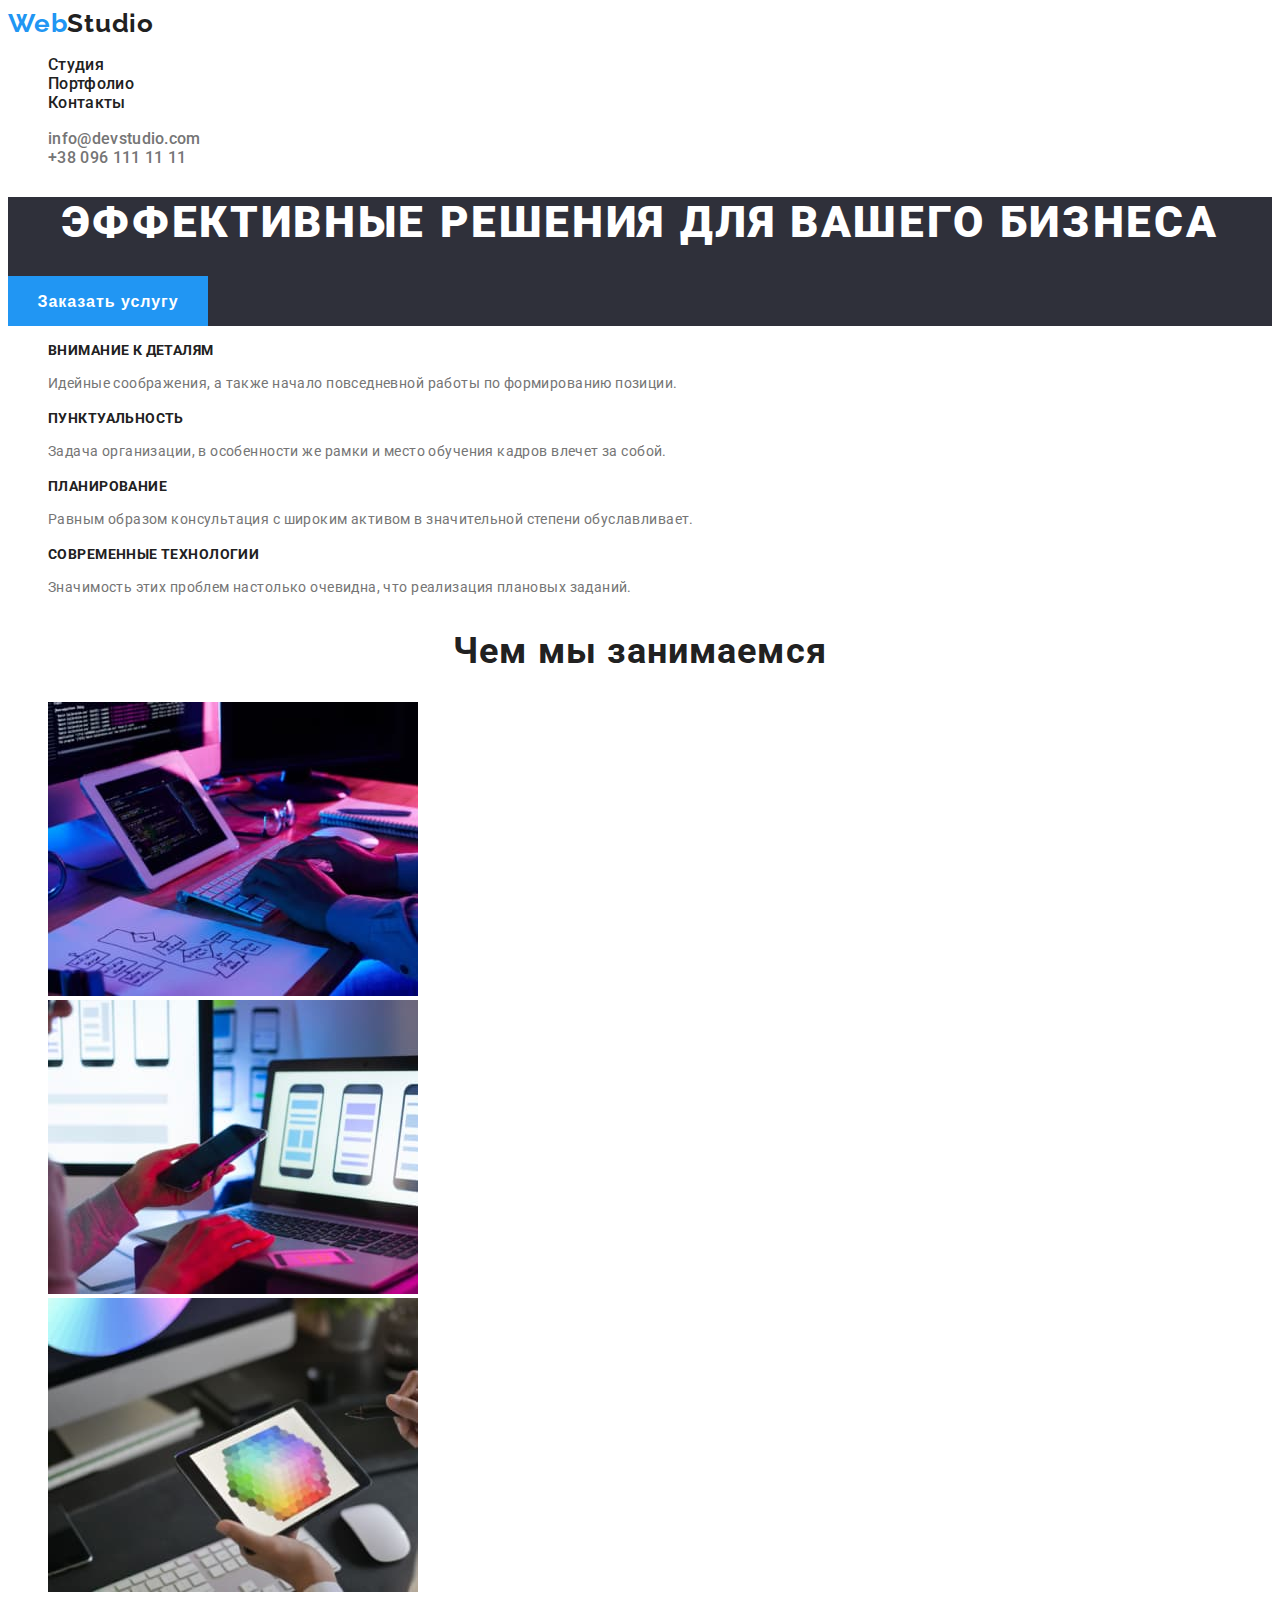
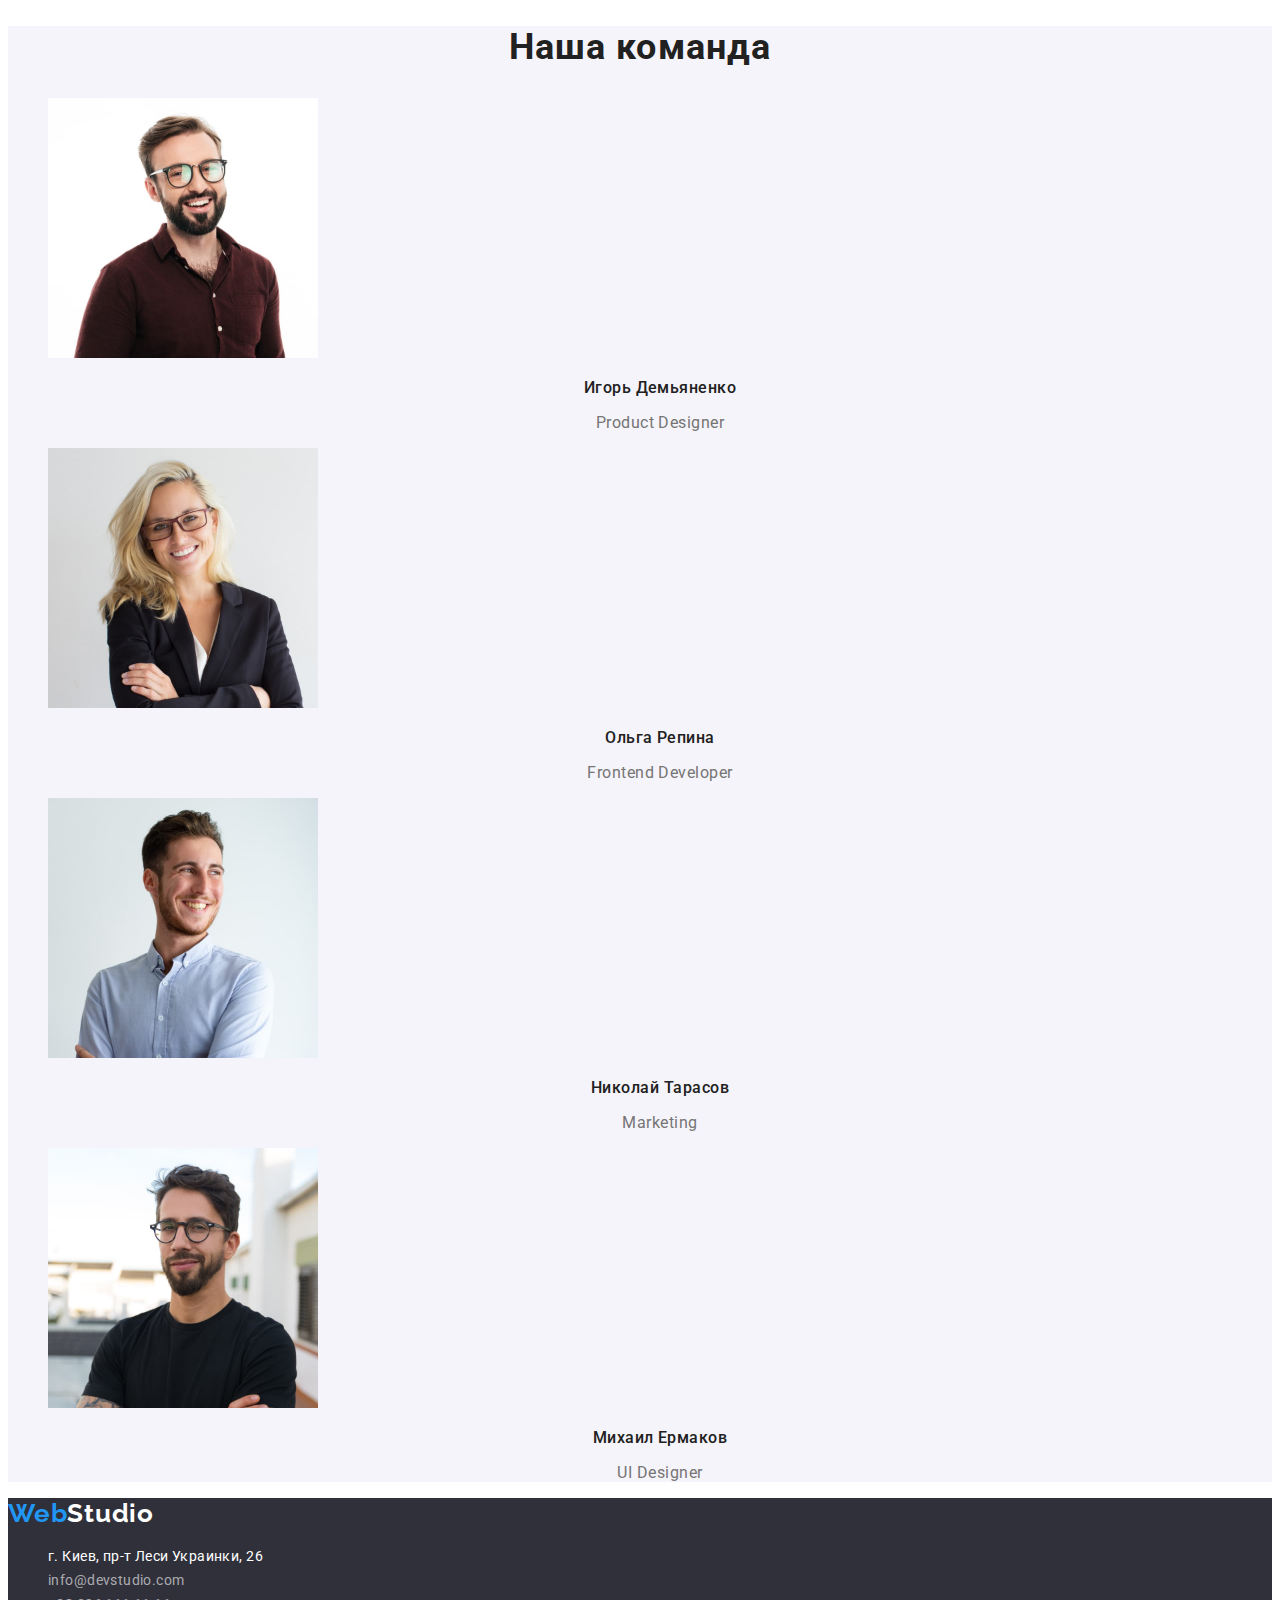
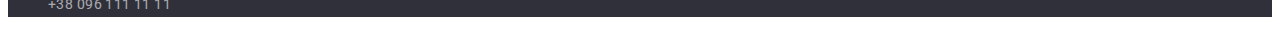
==== index.html @ 5ec3e5de "Initial commit" ====
<!DOCTYPE html>
<html lang="ru">
<head>
    <meta charset="UTF-8">
    <meta http-equiv="X-UA-Compatible" content="IE=edge">
    <meta name="viewport" content="width=device-width, initial-scale=1.0">
    <title>WebStudio</title>
    <link rel="preconnect" href="https://fonts.googleapis.com">
    <link rel="preconnect" href="https://fonts.gstatic.com" crossorigin>
    <link href="https://fonts.googleapis.com/css2?family=Raleway:wght@700&family=Roboto:wght@400;500;700;900&display=swap"
    rel="stylesheet">
    <link rel="stylesheet" href="./css/styles.css">
</head>
<body>
    <!-- Секція хедер -->
    <header class="page-header">
        <!-- Основна навігація по сайту -->
        <nav class="header-nav">
            <a class="header-logo logo" href="" lang="en">Web<span class="header-logo-span">Studio</span></a>
            <ul class="header-list list">
                <li class="header-list-item"><a class="header-link link" href="">Студия</a></li>
                <li class="header-list-item"><a class="header-link link" href="./portfolio.html">Портфолио</a></li>
                <li class="header-list-item"><a class="header-link link" href="">Контакты</a></li>
            </ul>
        </nav>
        <!-- Контактні дані -->
            <ul class="header-contact-list list">
                <li class="header-contact-list-item"><a class="header-contact-link link" href="mailto:info@devstudio.com" lang="en">info@devstudio.com</a></li>
                <li class="header-contact-list-item"><a class="header-contact-link link" href="tel:+380961111111">+38 096 111 11 11</a></li>
            </ul>
    </header>

    <!-- Блок унікального контенту на сторінці -->
    <main>
        <!-- Секція герой -->
        <section class="hero">
            <h1 class="hero-title">Эффективные решения для вашего бизнеса</h1>
            <button class="hero-btn btn" type="button">Заказать услугу</button>
        </section>
        <!-- Переваги -->
        <section class="benefits">
            <h2 hidden>Преимущества</h2>
            <ul class="benefits-list list">
                <li class="benefits-list-item">
                    <h3 class="benefits-list-item-title">Внимание к деталям</h3>
                    <p class="benefits-list-item-text">Идейные соображения, а также начало повседневной работы по формированию позиции.</p>
                </li>
                <li class="benefits-list-item">
                    <h3 class="benefits-list-item-title">Пунктуальность</h3>
                    <p class="benefits-list-item-text">Задача организации, в особенности же рамки и место обучения кадров влечет за собой.</p>
                </li>
                <li class="benefits-list-item">
                    <h3 class="benefits-list-item-title">Планирование</h3>
                    <p class="benefits-list-item-text">Равным образом консультация с широким активом в значительной степени обуславливает.</p>
                </li>
                <li class="benefits-list-item"> 
                    <h3 class="benefits-list-item-title">Современные технологии</h3>
                    <p class="benefits-list-item-text">Значимость этих проблем настолько очевидна, что реализация плановых заданий.</p>
                </li>
            </ul>
        </section>
        <!-- Чим ми займаємось -->
        <section class="practice">
            <h2 class="practice-title section-title">Чем мы занимаемся</h2>
            <ul class="practice-list list">
                <li class="practice-list-item"><img src="./images/hw-1/img-5.jpg" alt="Hands on the keyboard in front of the monitor" width="370" height="294"></li>
                <li class="practice-list-item"><img src="./images/hw-1/img-2-2.jpg" alt="Hands near laptop with mobile phone in one hand" width="370" height="294"></li>
                <li class="practice-list-item"><img src="./images/hw-1/img-3-2.jpg" alt="Tablet in hands" width="370" height="294"></li>
            </ul>
        </section>
        <!-- Наша команда -->
        <section class="team">
            <h2 class="team-title section-title">Наша команда</h2>
            <ul class="team-list list">
                <li class="team-list-item">
                    <img src="./images/hw-1/img.jpg" alt="Игорь Демьяненко" width="270" height="260">
                    <h3 class="team-list-item-title">Игорь Демьяненко</h3>
                    <p class="team-list-item-text" lang="en">Product Designer</p>
                    <ul hidden>
                        <li><a href="" target="_blank" rel="noopener noreferrer" aria-label="instagram">Instagram</a></li>
                        <li><a href="" target="_blank" rel="noopener noreferrer" aria-label="twitter">Twitter</a></li>
                        <li><a href="" target="_blank" rel="noopener noreferrer" aria-label="facebook">Facebook</a></li>
                        <li><a href="" target="_blank" rel="noopener noreferrer" aria-label="linkedin">Linkedin</a></li>
                    </ul>
                </li>
                <li class="team-list-item">
                    <img src="./images/hw-1/img-2.jpg" alt="Ольга Репина" width="270" height="260">
                    <h3 class="team-list-item-title">Ольга Репина</h3>
                    <p class="team-list-item-text" lang="en">Frontend Developer</p>
                    <ul hidden>
                        <li><a href="" target="_blank" rel="noopener noreferrer" aria-label="instagram">Instagram</a></li>
                        <li><a href="" target="_blank" rel="noopener noreferrer" aria-label="twitter">Twitter</a></li>
                        <li><a href="" target="_blank" rel="noopener noreferrer" aria-label="facebook">Facebook</a></li>
                        <li><a href="" target="_blank" rel="noopener noreferrer" aria-label="linkedin">Linkedin</a></li>
                    </ul>
                </li>
                <li class="team-list-item">
                    <img src="./images/hw-1/img-3.jpg" alt="Николай Тарасов" width="270" height="260">
                    <h3 class="team-list-item-title">Николай Тарасов</h3>
                    <p class="team-list-item-text" lang="en">Marketing</p>
                    <ul hidden>
                        <li><a href="" target="_blank" rel="noopener noreferrer" aria-label="instagram">Instagram</a></li>
                        <li><a href="" target="_blank" rel="noopener noreferrer" aria-label="twitter">Twitter</a></li>
                        <li><a href="" target="_blank" rel="noopener noreferrer" aria-label="facebook">Facebook</a></li>
                        <li><a href="" target="_blank" rel="noopener noreferrer" aria-label="linkedin">Linkedin</a></li>
                    </ul>
                </li>
                <li class="team-list-item">
                    <img src="./images/hw-1/img-4.jpg" alt="Михаил Ермаков" width="270" height="260">
                    <h3 class="team-list-item-title">Михаил Ермаков</h3>
                    <p class="team-list-item-text" lang="en">UI Designer</p>
                    <ul hidden>
                        <li><a href="" target="_blank" rel="noopener noreferrer" aria-label="instagram">Instagram</a></li>
                        <li><a href="" target="_blank" rel="noopener noreferrer" aria-label="twitter">Twitter</a></li>
                        <li><a href="" target="_blank" rel="noopener noreferrer" aria-label="facebook">Facebook</a></li>
                        <li><a href="" target="_blank" rel="noopener noreferrer" aria-label="linkedin">Linkedin</a></li>
                    </ul>
                </li>
            </ul>
        </section>
    </main>
    <!--Секція футер-->
    <footer class="footer">
        <a class="footer-logo logo" href="" lang="en">Web<span class="footer-logo-span">Studio</span></a>
        <address class="footer-address">
            <ul class="footer-address-list list">
                <li class="footer-address-list-item"><a class="footer-address-link link">г. Киев, пр-т Леси Украинки, 26</a></li>
                <li class="footer-address-list-item"><a class="footer-link link" href="mailto:info@devstudio.com" lang="en">info@devstudio.com</a></li>
                <li class="footer-address-list-item"><a class="footer-link link" href="tel:+380961111111">+38 096 111 11 11</a></li>
            </ul>
        </address>
    </footer>
</body>
</html>
---- css/styles.css ----
:root {
    /* fonts */
        --main-font: "Roboto";
        --secondary-font: "Raleway";
    /* text colors */
        --accent-txt-cl: #2196F3;
        --secondary-accent-txt-cl: #FFFFFF;
        --main-txt-cl: #212121;
        --secondary-txt-cl: #757575;
    /* bg-colors */
        --main-bg-cl: #FFFFFF;
        --secondary-bg-cl: #2F303A;
        --accent-bg-cl: #2196F3;
        --secondary-accent-bg-cl: #F5F4FA;
}

/* body */
body {
    font-family: var(--main-font), sans-serif;
    color: var(--main-txt-cl);
}

/* lists */
.list {
    list-style-type: none;
    text-decoration: none;
}

/* links */
.link {
    text-decoration: none;
}

/* buttons */
.btn {
    cursor: pointer;
}

/* section titles */
.section-title {
    font-weight: 700;
    font-size: 36px;
    line-height: 1.17;
    text-align: center;
    letter-spacing: 0.03em;
    color: var(--main-txt-cl);
}

/* header */
.page-header {
    background-color: var(--main-bg-cl)
}

.header-nav {}

.logo {
    font-family: var(--secondary-font);
    font-weight: 700;
    font-size: 26px;
    line-height: 1.19;
    letter-spacing: 0.03em;
    color: var(--accent-txt-cl);
    text-decoration: none;
}

.header-logo-span {
    color: var(--main-txt-cl);
    text-decoration: none;
}

.header-list, .list {
}

.header-list-item {}

.header-link {
    width: 122px;
    height: 16px;
    left: 1263px;
    top: 32px;
    font-weight: 500;
    line-height: 1.14;
    letter-spacing: 0.02em;
    color: var(--main-txt-cl);
    }
    
.header-link:hover,
.header-link:focus {
    color: var(--accent-txt-cl);
    }

.header-contact-list, .list {}

.header-contact-list-item {}

.header-contact-link {
    width: 122px;
    height: 16px;
    left: 1263px;
    top: 32px;
    font-weight: 500;
    line-height: 1.14;
    letter-spacing: 0.02em;
    color: var(--secondary-txt-cl);
}

.header-contact-link:hover,
.header-contact-link:focus {
    color: var(--accent-txt-cl);
}

/* hero*/
.hero {
    background-color: var(--secondary-bg-cl);
}

.hero-title {
    font-weight: 900;
    font-size: 44px;
    line-height: 1.14;
    text-align: center;
    letter-spacing: 0.06em;
    text-transform: uppercase;
    color: var(--secondary-accent-txt-cl);
}

.hero-btn {
    font-weight: 700;
    font-size: 16px;
    line-height: 1.19;
    letter-spacing: 0.06em;
    text-align: center;
    color: var(--secondary-accent-txt-cl);
    background-color: var(--accent-bg-cl);
    width: 200px;
    height: 50px;
    left: 700px;
    top: 430px;
    border: none;
}

.hero-btn:hover,
.hero-btn:focus {
    background-color: #188CE8;
}

/* benefits */
.benefits-list-item-title {
    font-weight: 700;
    font-size: 14px;
    line-height: 1.14x;
    letter-spacing: 0.03em;
    text-transform: uppercase;
    color: var(--main-txt-cl);
}

.benefits-list-item-text {
    font-weight: 400;
    font-size: 14px;
    line-height: 1.71;
    letter-spacing: 0.03em;
    color: var(--secondary-txt-cl);
}

/* team */
.team {
    background-color: var(--secondary-accent-bg-cl);
}

.team-list-item-title {
    font-weight: 500;
    font-size: 16px;
    line-height: 1.19;
    text-align: center;
    letter-spacing: 0.03em;
    color: var(--main-txt-cl);
}

.team-list-item-text {
    font-weight: 400;
    font-size: 16px;
    line-height: 1.19;
    text-align: center;
    letter-spacing: 0.03em;
    color: var(--secondary-txt-cl);
}

/* portfolio */
.portfolio {
    background-color: var(--main-bg-cl);
}

.portfolio-filter-list, .list {
} 

.portfolio-filter-btn {
    font-weight: 500;
    font-size: 16px;
    line-height: 26px;
    letter-spacing: 0.03em;
    text-align: center;
    color: var(--main-txt-cl);
    background-color: var(--secondary-accent-bg-cl);
    border: none;
}

.portfolio-filter-btn:hover,
.portfolio-filter-btn:focus {
    color: var(--secondary-accent-txt-cl);
    background-color: var(--accent-bg-cl);
}

.portfolio-list-item-title {
    font-weight: 700;
    font-size: 18px;
    line-height: 2;
    letter-spacing: 0.06em;
    color: var(--main-txt-cl);
}

.portfolio-list-item-text {
    font-weight: 400;
    font-size: 16px;
    line-height: 1.88;
    letter-spacing: 0.03em;
    color: var(--secondary-txt-cl);
}

/* footer */
.footer {
    background-color: var(--secondary-bg-cl);
}

.footer-logo-span {
    color: var(--secondary-accent-txt-cl);
}

.footer-address {
    font-style: normal
}

.footer-address-list, .list {}

.footer-address-list-item {}

.footer-address-link {
    font-weight: 400;
    font-size: 14px;
    line-height: 1.71;
    letter-spacing: 0.03em;
    color: var(--secondary-accent-txt-cl);
}

.footer-link {
    font-weight: 400;
    font-size: 14px;
    line-height: 1.71;
    letter-spacing: 0.03em;
    color: rgba(255, 255, 255, 0.6);
}

.footer-address-link:hover,
.footer-address-linknk:focus {
    color: var(--accent-txt-cl);
}

.footer-link:hover,
.footer-link:focus {
    color: var(--accent-txt-cl);
}
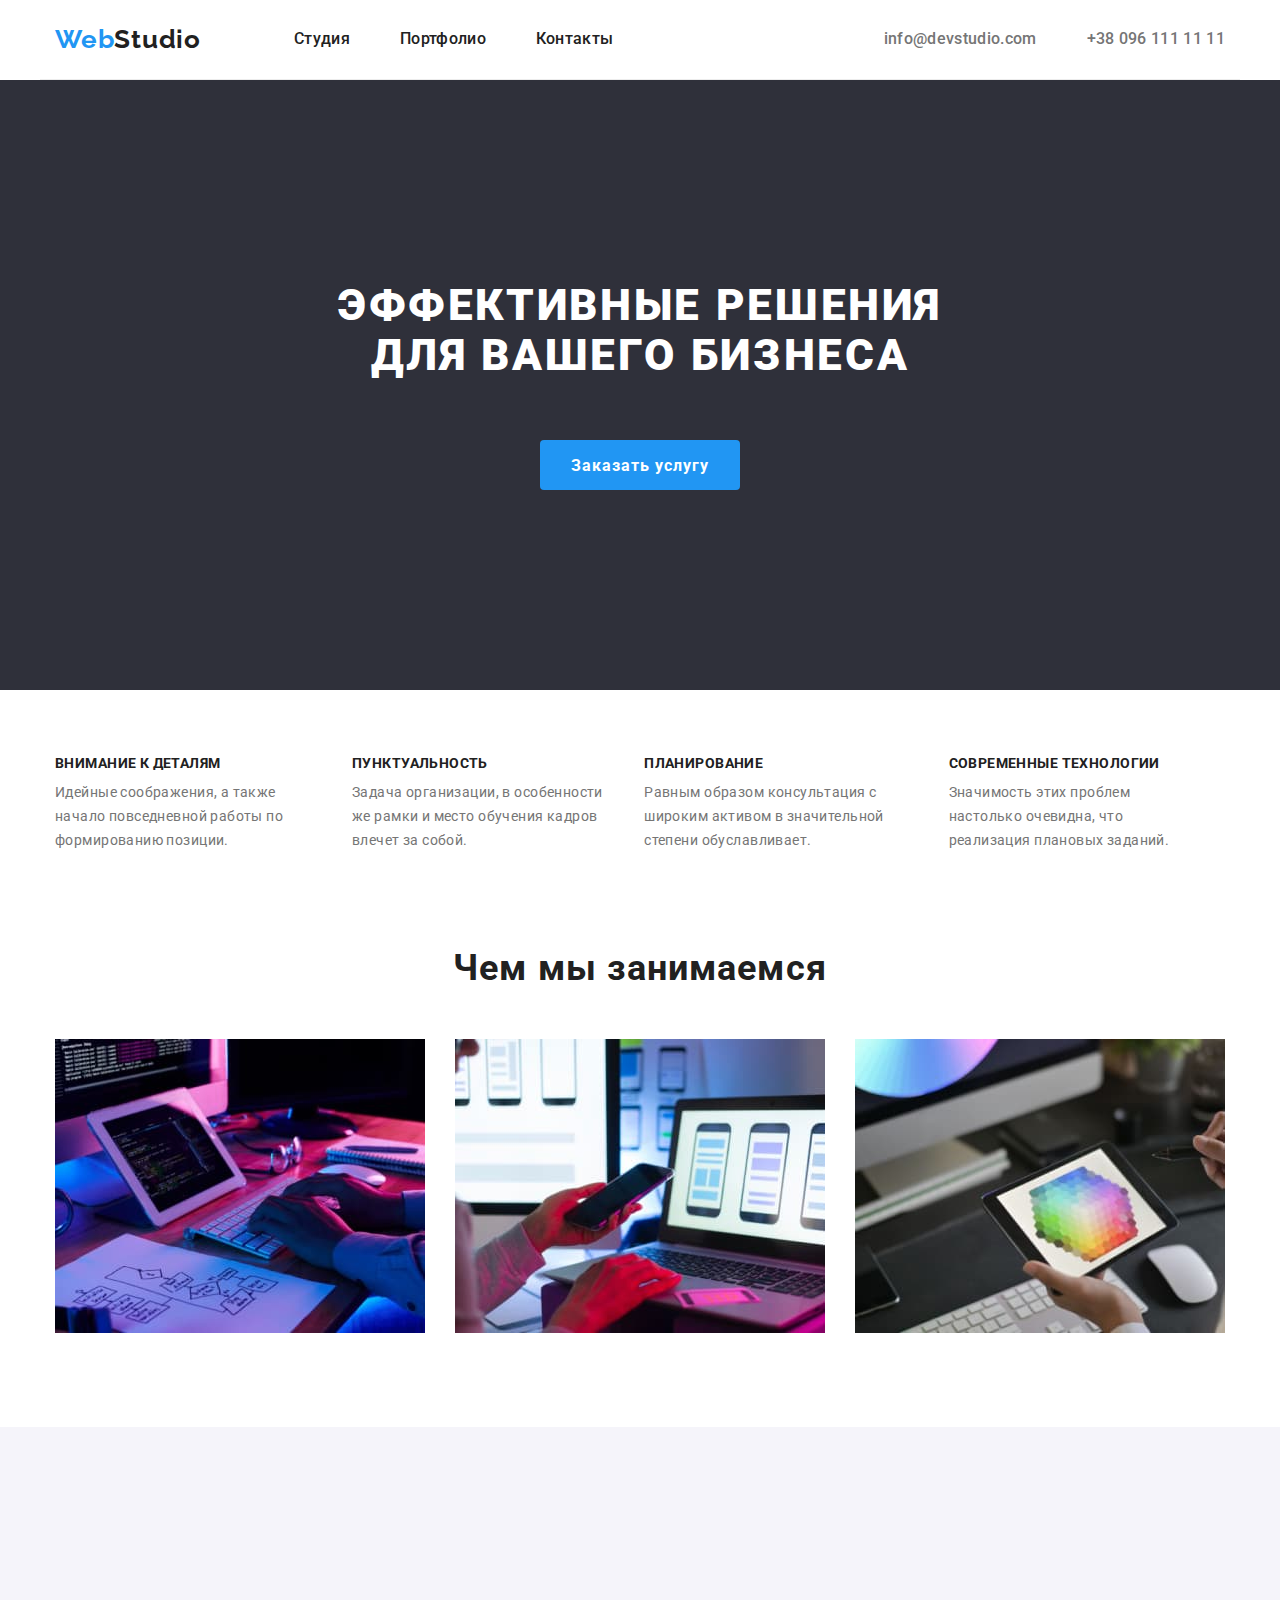
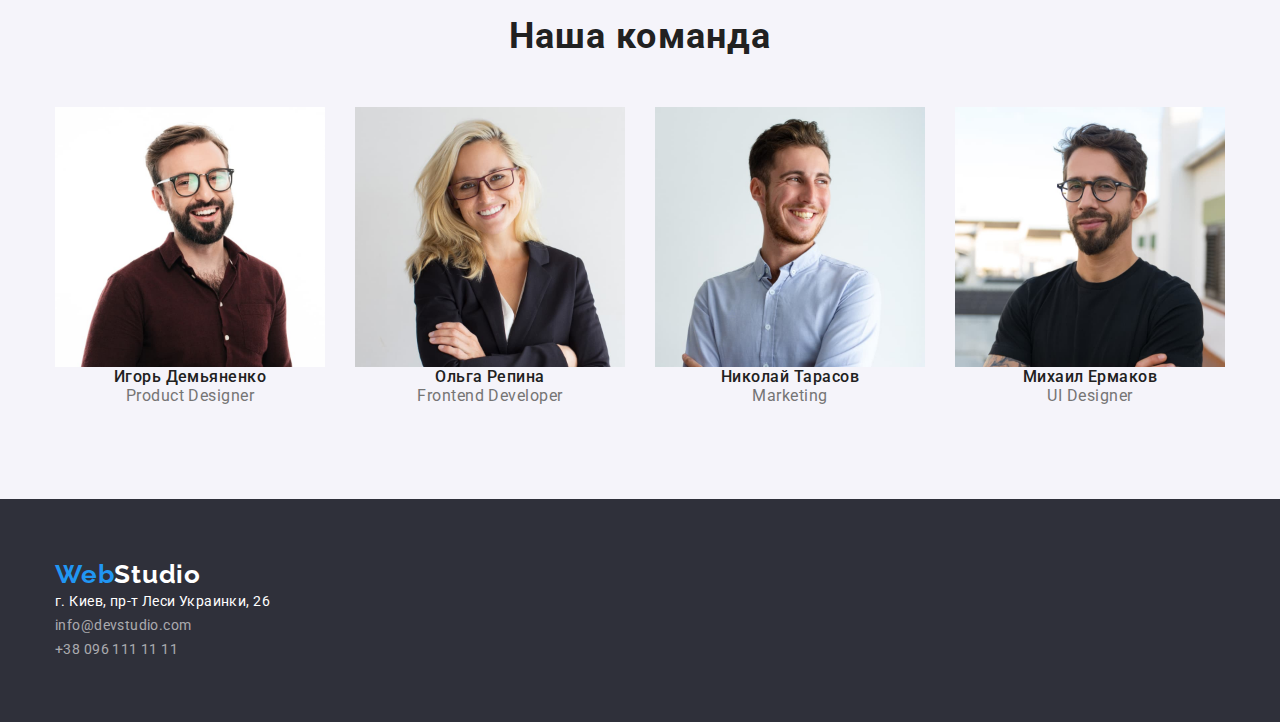
==== commit 3d4e9457: "Added styles for geometry and content positioning Added styles for geometry and content positioning " ====
--- a/index.html
+++ b/index.html
@@ -5,130 +5,153 @@
     <meta http-equiv="X-UA-Compatible" content="IE=edge">
     <meta name="viewport" content="width=device-width, initial-scale=1.0">
     <title>WebStudio</title>
+    <!-- Fonts start -->
     <link rel="preconnect" href="https://fonts.googleapis.com">
     <link rel="preconnect" href="https://fonts.gstatic.com" crossorigin>
     <link href="https://fonts.googleapis.com/css2?family=Raleway:wght@700&family=Roboto:wght@400;500;700;900&display=swap"
     rel="stylesheet">
+    <!-- Fonts end -->
+
+    <!-- Normalize styles start -->
+    <link rel="stylesheet" href="https://cdnjs.cloudflare.com/ajax/libs/modern-normalize/1.1.0/modern-normalize.min.css">
+    <!-- Normalize styles end -->
+
+    <!-- custom styles start -->
     <link rel="stylesheet" href="./css/styles.css">
+    <!-- custom styles end -->
 </head>
 <body>
     <!-- Секція хедер -->
     <header class="page-header">
         <!-- Основна навігація по сайту -->
-        <nav class="header-nav">
-            <a class="header-logo logo" href="" lang="en">Web<span class="header-logo-span">Studio</span></a>
-            <ul class="header-list list">
-                <li class="header-list-item"><a class="header-link link" href="">Студия</a></li>
-                <li class="header-list-item"><a class="header-link link" href="./portfolio.html">Портфолио</a></li>
-                <li class="header-list-item"><a class="header-link link" href="">Контакты</a></li>
-            </ul>
-        </nav>
-        <!-- Контактні дані -->
-            <ul class="header-contact-list list">
-                <li class="header-contact-list-item"><a class="header-contact-link link" href="mailto:info@devstudio.com" lang="en">info@devstudio.com</a></li>
-                <li class="header-contact-list-item"><a class="header-contact-link link" href="tel:+380961111111">+38 096 111 11 11</a></li>
-            </ul>
+        <div class="header-container container">
+            <nav class="header-nav">
+                <a class="header-logo logo" href="" lang="en">Web<span class="header-logo-span">Studio</span></a>
+                <ul class="header-list list">
+                    <li class="header-list-item"><a class="header-link link" href="">Студия</a></li>
+                    <li class="header-list-item"><a class="header-link link" href="./portfolio.html">Портфолио</a></li>
+                    <li class="header-list-item"><a class="header-link link" href="">Контакты</a></li>
+                </ul>
+            </nav>
+            <!-- Контактні дані -->
+            <div class="header-group">
+                <ul class="header-contact-list list">
+                    <li class="header-contact-list-item"><a class="header-contact-link link" href="mailto:info@devstudio.com" lang="en">info@devstudio.com</a></li>
+                    <li class="header-contact-list-item"><a class="header-contact-link link" href="tel:+380961111111">+38 096 111 11 11</a></li>
+                </ul>
+            </div>
+        </div>
     </header>
 
     <!-- Блок унікального контенту на сторінці -->
     <main>
         <!-- Секція герой -->
         <section class="hero">
-            <h1 class="hero-title">Эффективные решения для вашего бизнеса</h1>
-            <button class="hero-btn btn" type="button">Заказать услугу</button>
+            <div class="hero-container container">
+                <h1 class="hero-title">Эффективные решения для вашего бизнеса</h1>
+                <button class="hero-btn btn" type="button">Заказать услугу</button>
+            </div>
         </section>
         <!-- Переваги -->
         <section class="benefits">
-            <h2 hidden>Преимущества</h2>
-            <ul class="benefits-list list">
-                <li class="benefits-list-item">
-                    <h3 class="benefits-list-item-title">Внимание к деталям</h3>
-                    <p class="benefits-list-item-text">Идейные соображения, а также начало повседневной работы по формированию позиции.</p>
-                </li>
-                <li class="benefits-list-item">
-                    <h3 class="benefits-list-item-title">Пунктуальность</h3>
-                    <p class="benefits-list-item-text">Задача организации, в особенности же рамки и место обучения кадров влечет за собой.</p>
-                </li>
-                <li class="benefits-list-item">
-                    <h3 class="benefits-list-item-title">Планирование</h3>
-                    <p class="benefits-list-item-text">Равным образом консультация с широким активом в значительной степени обуславливает.</p>
-                </li>
-                <li class="benefits-list-item"> 
-                    <h3 class="benefits-list-item-title">Современные технологии</h3>
-                    <p class="benefits-list-item-text">Значимость этих проблем настолько очевидна, что реализация плановых заданий.</p>
-                </li>
-            </ul>
+            <div class="benefits-container container">
+                <h2 hidden>Преимущества</h2>
+                <ul class="benefits-list list">
+                    <li class="benefits-list-item">
+                        <h3 class="benefits-list-item-title">Внимание к деталям</h3>
+                        <p class="benefits-list-item-text">Идейные соображения, а также начало повседневной работы по формированию позиции.</p>
+                    </li>
+                    <li class="benefits-list-item">
+                        <h3 class="benefits-list-item-title">Пунктуальность</h3>
+                        <p class="benefits-list-item-text">Задача организации, в особенности же рамки и место обучения кадров влечет за собой.</p>
+                    </li>
+                    <li class="benefits-list-item">
+                        <h3 class="benefits-list-item-title">Планирование</h3>
+                        <p class="benefits-list-item-text">Равным образом консультация с широким активом в значительной степени обуславливает.</p>
+                    </li>
+                    <li class="benefits-list-item"> 
+                        <h3 class="benefits-list-item-title">Современные технологии</h3>
+                        <p class="benefits-list-item-text">Значимость этих проблем настолько очевидна, что реализация плановых заданий.</p>
+                    </li>
+                </ul>
+            </div>
         </section>
         <!-- Чим ми займаємось -->
         <section class="practice">
-            <h2 class="practice-title section-title">Чем мы занимаемся</h2>
-            <ul class="practice-list list">
-                <li class="practice-list-item"><img src="./images/hw-1/img-5.jpg" alt="Hands on the keyboard in front of the monitor" width="370" height="294"></li>
-                <li class="practice-list-item"><img src="./images/hw-1/img-2-2.jpg" alt="Hands near laptop with mobile phone in one hand" width="370" height="294"></li>
-                <li class="practice-list-item"><img src="./images/hw-1/img-3-2.jpg" alt="Tablet in hands" width="370" height="294"></li>
-            </ul>
+            <div class="practice-container container">
+                <h2 class="practice-title section-title">Чем мы занимаемся</h2>
+                <ul class="practice-list list">
+                    <li class="practice-list-item"><img src="./images/hw-1/img-5.jpg" alt="Hands on the keyboard in front of the monitor" width="370" height="294"></li>
+                    <li class="practice-list-item"><img src="./images/hw-1/img-2-2.jpg" alt="Hands near laptop with mobile phone in one hand" width="370" height="294"></li>
+                    <li class="practice-list-item"><img src="./images/hw-1/img-3-2.jpg" alt="Tablet in hands" width="370" height="294"></li>
+                </ul>
+            </div>
         </section>
         <!-- Наша команда -->
         <section class="team">
-            <h2 class="team-title section-title">Наша команда</h2>
-            <ul class="team-list list">
-                <li class="team-list-item">
-                    <img src="./images/hw-1/img.jpg" alt="Игорь Демьяненко" width="270" height="260">
-                    <h3 class="team-list-item-title">Игорь Демьяненко</h3>
-                    <p class="team-list-item-text" lang="en">Product Designer</p>
-                    <ul hidden>
-                        <li><a href="" target="_blank" rel="noopener noreferrer" aria-label="instagram">Instagram</a></li>
-                        <li><a href="" target="_blank" rel="noopener noreferrer" aria-label="twitter">Twitter</a></li>
-                        <li><a href="" target="_blank" rel="noopener noreferrer" aria-label="facebook">Facebook</a></li>
-                        <li><a href="" target="_blank" rel="noopener noreferrer" aria-label="linkedin">Linkedin</a></li>
-                    </ul>
-                </li>
-                <li class="team-list-item">
-                    <img src="./images/hw-1/img-2.jpg" alt="Ольга Репина" width="270" height="260">
-                    <h3 class="team-list-item-title">Ольга Репина</h3>
-                    <p class="team-list-item-text" lang="en">Frontend Developer</p>
-                    <ul hidden>
-                        <li><a href="" target="_blank" rel="noopener noreferrer" aria-label="instagram">Instagram</a></li>
-                        <li><a href="" target="_blank" rel="noopener noreferrer" aria-label="twitter">Twitter</a></li>
-                        <li><a href="" target="_blank" rel="noopener noreferrer" aria-label="facebook">Facebook</a></li>
-                        <li><a href="" target="_blank" rel="noopener noreferrer" aria-label="linkedin">Linkedin</a></li>
-                    </ul>
-                </li>
-                <li class="team-list-item">
-                    <img src="./images/hw-1/img-3.jpg" alt="Николай Тарасов" width="270" height="260">
-                    <h3 class="team-list-item-title">Николай Тарасов</h3>
-                    <p class="team-list-item-text" lang="en">Marketing</p>
-                    <ul hidden>
-                        <li><a href="" target="_blank" rel="noopener noreferrer" aria-label="instagram">Instagram</a></li>
-                        <li><a href="" target="_blank" rel="noopener noreferrer" aria-label="twitter">Twitter</a></li>
-                        <li><a href="" target="_blank" rel="noopener noreferrer" aria-label="facebook">Facebook</a></li>
-                        <li><a href="" target="_blank" rel="noopener noreferrer" aria-label="linkedin">Linkedin</a></li>
-                    </ul>
-                </li>
-                <li class="team-list-item">
-                    <img src="./images/hw-1/img-4.jpg" alt="Михаил Ермаков" width="270" height="260">
-                    <h3 class="team-list-item-title">Михаил Ермаков</h3>
-                    <p class="team-list-item-text" lang="en">UI Designer</p>
-                    <ul hidden>
-                        <li><a href="" target="_blank" rel="noopener noreferrer" aria-label="instagram">Instagram</a></li>
-                        <li><a href="" target="_blank" rel="noopener noreferrer" aria-label="twitter">Twitter</a></li>
-                        <li><a href="" target="_blank" rel="noopener noreferrer" aria-label="facebook">Facebook</a></li>
-                        <li><a href="" target="_blank" rel="noopener noreferrer" aria-label="linkedin">Linkedin</a></li>
-                    </ul>
-                </li>
-            </ul>
+            <div class="team-container container">
+                <h2 class="team-title section-title">Наша команда</h2>
+                <ul class="team-list team-set list">
+                    <li class="team-list-item team-set-item">
+                        <img src="./images/hw-1/img.jpg" alt="Игорь Демьяненко" width="270" height="260">
+                        <h3 class="team-list-item-title">Игорь Демьяненко</h3>
+                        <p class="team-list-item-text" lang="en">Product Designer</p>
+                        <ul hidden>
+                            <li><a href="" target="_blank" rel="noopener noreferrer" aria-label="instagram">Instagram</a></li>
+                            <li><a href="" target="_blank" rel="noopener noreferrer" aria-label="twitter">Twitter</a></li>
+                            <li><a href="" target="_blank" rel="noopener noreferrer" aria-label="facebook">Facebook</a></li>
+                            <li><a href="" target="_blank" rel="noopener noreferrer" aria-label="linkedin">Linkedin</a></li>
+                        </ul>
+                    </li>
+                    <li class="team-list-item team-set-item">
+                        <img src="./images/hw-1/img-2.jpg" alt="Ольга Репина" width="270" height="260">
+                        <h3 class="team-list-item-title">Ольга Репина</h3>
+                        <p class="team-list-item-text" lang="en">Frontend Developer</p>
+                        <ul hidden>
+                            <li><a href="" target="_blank" rel="noopener noreferrer" aria-label="instagram">Instagram</a></li>
+                            <li><a href="" target="_blank" rel="noopener noreferrer" aria-label="twitter">Twitter</a></li>
+                            <li><a href="" target="_blank" rel="noopener noreferrer" aria-label="facebook">Facebook</a></li>
+                            <li><a href="" target="_blank" rel="noopener noreferrer" aria-label="linkedin">Linkedin</a></li>
+                        </ul>
+                    </li>
+                    <li class="team-list-item team-set-item">
+                        <img src="./images/hw-1/img-3.jpg" alt="Николай Тарасов" width="270" height="260">
+                        <h3 class="team-list-item-title">Николай Тарасов</h3>
+                        <p class="team-list-item-text" lang="en">Marketing</p>
+                        <ul hidden>
+                            <li><a href="" target="_blank" rel="noopener noreferrer" aria-label="instagram">Instagram</a></li>
+                            <li><a href="" target="_blank" rel="noopener noreferrer" aria-label="twitter">Twitter</a></li>
+                            <li><a href="" target="_blank" rel="noopener noreferrer" aria-label="facebook">Facebook</a></li>
+                            <li><a href="" target="_blank" rel="noopener noreferrer" aria-label="linkedin">Linkedin</a></li>
+                        </ul>
+                    </li>
+                    <li class="team-list-item team-set-item">
+                        <img src="./images/hw-1/img-4.jpg" alt="Михаил Ермаков" width="270" height="260">
+                        <h3 class="team-list-item-title">Михаил Ермаков</h3>
+                        <p class="team-list-item-text" lang="en">UI Designer</p>
+                        <ul hidden>
+                            <li><a href="" target="_blank" rel="noopener noreferrer" aria-label="instagram">Instagram</a></li>
+                            <li><a href="" target="_blank" rel="noopener noreferrer" aria-label="twitter">Twitter</a></li>
+                            <li><a href="" target="_blank" rel="noopener noreferrer" aria-label="facebook">Facebook</a></li>
+                            <li><a href="" target="_blank" rel="noopener noreferrer" aria-label="linkedin">Linkedin</a></li>
+                        </ul>
+                    </li>
+                </ul>
+            </div>
         </section>
     </main>
     <!--Секція футер-->
     <footer class="footer">
-        <a class="footer-logo logo" href="" lang="en">Web<span class="footer-logo-span">Studio</span></a>
-        <address class="footer-address">
-            <ul class="footer-address-list list">
-                <li class="footer-address-list-item"><a class="footer-address-link link">г. Киев, пр-т Леси Украинки, 26</a></li>
-                <li class="footer-address-list-item"><a class="footer-link link" href="mailto:info@devstudio.com" lang="en">info@devstudio.com</a></li>
-                <li class="footer-address-list-item"><a class="footer-link link" href="tel:+380961111111">+38 096 111 11 11</a></li>
-            </ul>
-        </address>
+        <div class="footer-container container">
+            <a class="footer-logo logo" href="" lang="en">Web<span class="footer-logo-span">Studio</span></a>
+            <address class="footer-address">
+                <ul class="footer-address-list list">
+                    <li class="footer-address-list-item"><a class="footer-address-link link">г. Киев, пр-т Леси Украинки, 26</a></li>
+                    <li class="footer-address-list-item"><a class="footer-link link" href="mailto:info@devstudio.com" lang="en">info@devstudio.com</a></li>
+                    <li class="footer-address-list-item"><a class="footer-link link" href="tel:+380961111111">+38 096 111 11 11</a></li>
+                </ul>
+            </address>
+        </div>
     </footer>
 </body>
 </html>--- a/css/styles.css
+++ b/css/styles.css
@@ -12,18 +12,54 @@
         --secondary-bg-cl: #2F303A;
         --accent-bg-cl: #2196F3;
         --secondary-accent-bg-cl: #F5F4FA;
+    /* others */
+        --portfolio-items: 3;
+        --portfolio-indent: 30px;
+        --team-items: 4;
+        --team-indent: 30px;
+}
+
+/* reset */
+h1,
+h2,
+h3,
+h4,
+p {
+    margin: 0;
+}
+
+img {
+    display: block;
+    max-width: 100%;
+    height: auto;
 }
 
 /* body */
 body {
     font-family: var(--main-font), sans-serif;
     color: var(--main-txt-cl);
+    margin: 0;
+}
+
+.container {
+    width: 1200px;
+    padding-left: 15px;
+    padding-right: 15px;
+    margin-left: auto;
+    margin-right: auto;
+}
+
+.section {
+    padding-top: 94px;
+    padding-bottom: 94px;
 }
 
 /* lists */
 .list {
     list-style-type: none;
     text-decoration: none;
+    margin: 0;
+    padding: 0;
 }
 
 /* links */
@@ -51,7 +87,26 @@
     background-color: var(--main-bg-cl)
 }
 
-.header-nav {}
+.header-container {
+    display: flex;
+    justify-content: space-between;
+    flex-direction: row;
+    align-items: center;
+    border-bottom: 1px solid #ECECEC;
+}
+
+.header-nav {
+    display: flex;
+    flex-direction: row;
+    align-items: center;
+}
+
+.header-logo {
+    margin-top: 24px;
+    margin-right: 93px;
+    margin-bottom: 24px;
+
+}
 
 .logo {
     font-family: var(--secondary-font);
@@ -68,8 +123,13 @@
     text-decoration: none;
 }
 
-.header-list, .list {
-}
+.header-list {
+    display: flex;
+    flex-direction: row;
+    align-items: center;
+}
+
+.header-list, .list {}
 
 .header-list-item {}
 
@@ -82,16 +142,25 @@
     line-height: 1.14;
     letter-spacing: 0.02em;
     color: var(--main-txt-cl);
-    }
+    padding-right: 50px;
+}
+        
+.header-link:last-child {
+    margin-right: 0;
+}
     
 .header-link:hover,
 .header-link:focus {
     color: var(--accent-txt-cl);
-    }
+}
+
+.header-contact-list {
+    display: flex;
+    flex-direction: row;
+    align-items: center;
+}
 
 .header-contact-list, .list {}
-
-.header-contact-list-item {}
 
 .header-contact-link {
     width: 122px;
@@ -109,12 +178,24 @@
     color: var(--accent-txt-cl);
 }
 
+.header-contact-list-item:not(:last-child) {
+    margin-right: 50px;
+}
+
 /* hero*/
 .hero {
     background-color: var(--secondary-bg-cl);
 }
 
+.hero-container {
+    display: flex;
+    justify-content: center;
+    align-items: center;
+    flex-direction: column;
+}
+
 .hero-title {
+    width: 696px;
     font-weight: 900;
     font-size: 44px;
     line-height: 1.14;
@@ -122,6 +203,7 @@
     letter-spacing: 0.06em;
     text-transform: uppercase;
     color: var(--secondary-accent-txt-cl);
+    margin: 200px 452px 30px 452px;
 }
 
 .hero-btn {
@@ -137,6 +219,8 @@
     left: 700px;
     top: 430px;
     border: none;
+    border-radius: 4px;
+    margin: 30px 700px 200px 700px;
 }
 
 .hero-btn:hover,
@@ -145,6 +229,12 @@
 }
 
 /* benefits */
+.benefits-list {
+    display: flex;
+    justify-content: space-between;
+    align-items: center;
+    flex-direction: row;
+}
 .benefits-list-item-title {
     font-weight: 700;
     font-size: 14px;
@@ -152,6 +242,9 @@
     letter-spacing: 0.03em;
     text-transform: uppercase;
     color: var(--main-txt-cl);
+    margin-top: 65px;
+    margin-right: 30px;
+    margin-bottom: 10px;
 }
 
 .benefits-list-item-text {
@@ -160,11 +253,47 @@
     line-height: 1.71;
     letter-spacing: 0.03em;
     color: var(--secondary-txt-cl);
+    margin-right: 30px;
+    margin-bottom: 94px;
+}
+
+/* practice */
+.practice-title {
+    justify-content: center;
+    align-items: flex-start;
+    margin-bottom: 50px;
+}
+
+.practice-list {
+    display: flex;
+    justify-content: space-between;
+    align-items: center;
+    flex-direction: row;
+    margin-bottom: 94px;
 }
 
 /* team */
+.team-container {
+    padding-top: 94px;
+}
 .team {
     background-color: var(--secondary-accent-bg-cl);
+}
+
+.team-title {
+    margin-top: 94px;
+    margin-bottom: 50px;
+}
+
+.team-set {
+    display: flex;
+    flex-wrap: wrap;
+    margin: calc(-1 * var(--team-indent) / 2);
+}
+
+.team-set-item {
+    flex-basis: calc((100% - var(var(--team-indent)) * var(--team-items)) / var(--team-items));
+    margin: calc(var(--team-indent) / 2);
 }
 
 .team-list-item-title {
@@ -183,6 +312,7 @@
     text-align: center;
     letter-spacing: 0.03em;
     color: var(--secondary-txt-cl);
+    margin-bottom: 94px;
 }
 
 /* portfolio */
@@ -190,8 +320,18 @@
     background-color: var(--main-bg-cl);
 }
 
-.portfolio-filter-list, .list {
-} 
+.portfolio-container {
+    padding-top: 94px;
+    padding-bottom: 94px;
+}
+
+.portfolio-filter-list { 
+    display: flex;
+    justify-content: center;
+    flex-direction: row;
+}
+
+.portfolio-filter-list, .list {} 
 
 .portfolio-filter-btn {
     font-weight: 500;
@@ -202,6 +342,10 @@
     color: var(--main-txt-cl);
     background-color: var(--secondary-accent-bg-cl);
     border: none;
+    border-radius: 4px;
+    margin-right: 8px;
+    margin-bottom: 50px;
+    padding: 6px 22px;
 }
 
 .portfolio-filter-btn:hover,
@@ -209,6 +353,21 @@
     color: var(--secondary-accent-txt-cl);
     background-color: var(--accent-bg-cl);
 }
+
+/* portfolio-list set */
+.card-set {
+    display: flex;
+    flex-wrap: wrap;
+    margin: calc(-1 * var(--portfolio-indent) / 2);
+}
+
+.card-set-item {
+    flex-basis: calc((100% - var(var(--portfolio-indent)) * var(--portfolio-items)) / var(--portfolio-items));
+    margin: calc(var(--portfolio-indent) / 2);
+}
+
+.portfolio-list-item {}
+
 
 .portfolio-list-item-title {
     font-weight: 700;
@@ -231,12 +390,22 @@
     background-color: var(--secondary-bg-cl);
 }
 
+.footer-container {
+    display: flex;
+    flex-direction: column;
+}
+
+.footer-logo {
+    margin-top: 60px;
+}
+
 .footer-logo-span {
     color: var(--secondary-accent-txt-cl);
 }
 
 .footer-address {
-    font-style: normal
+    font-style: normal;
+    margin-bottom: 60px;
 }
 
 .footer-address-list, .list {}
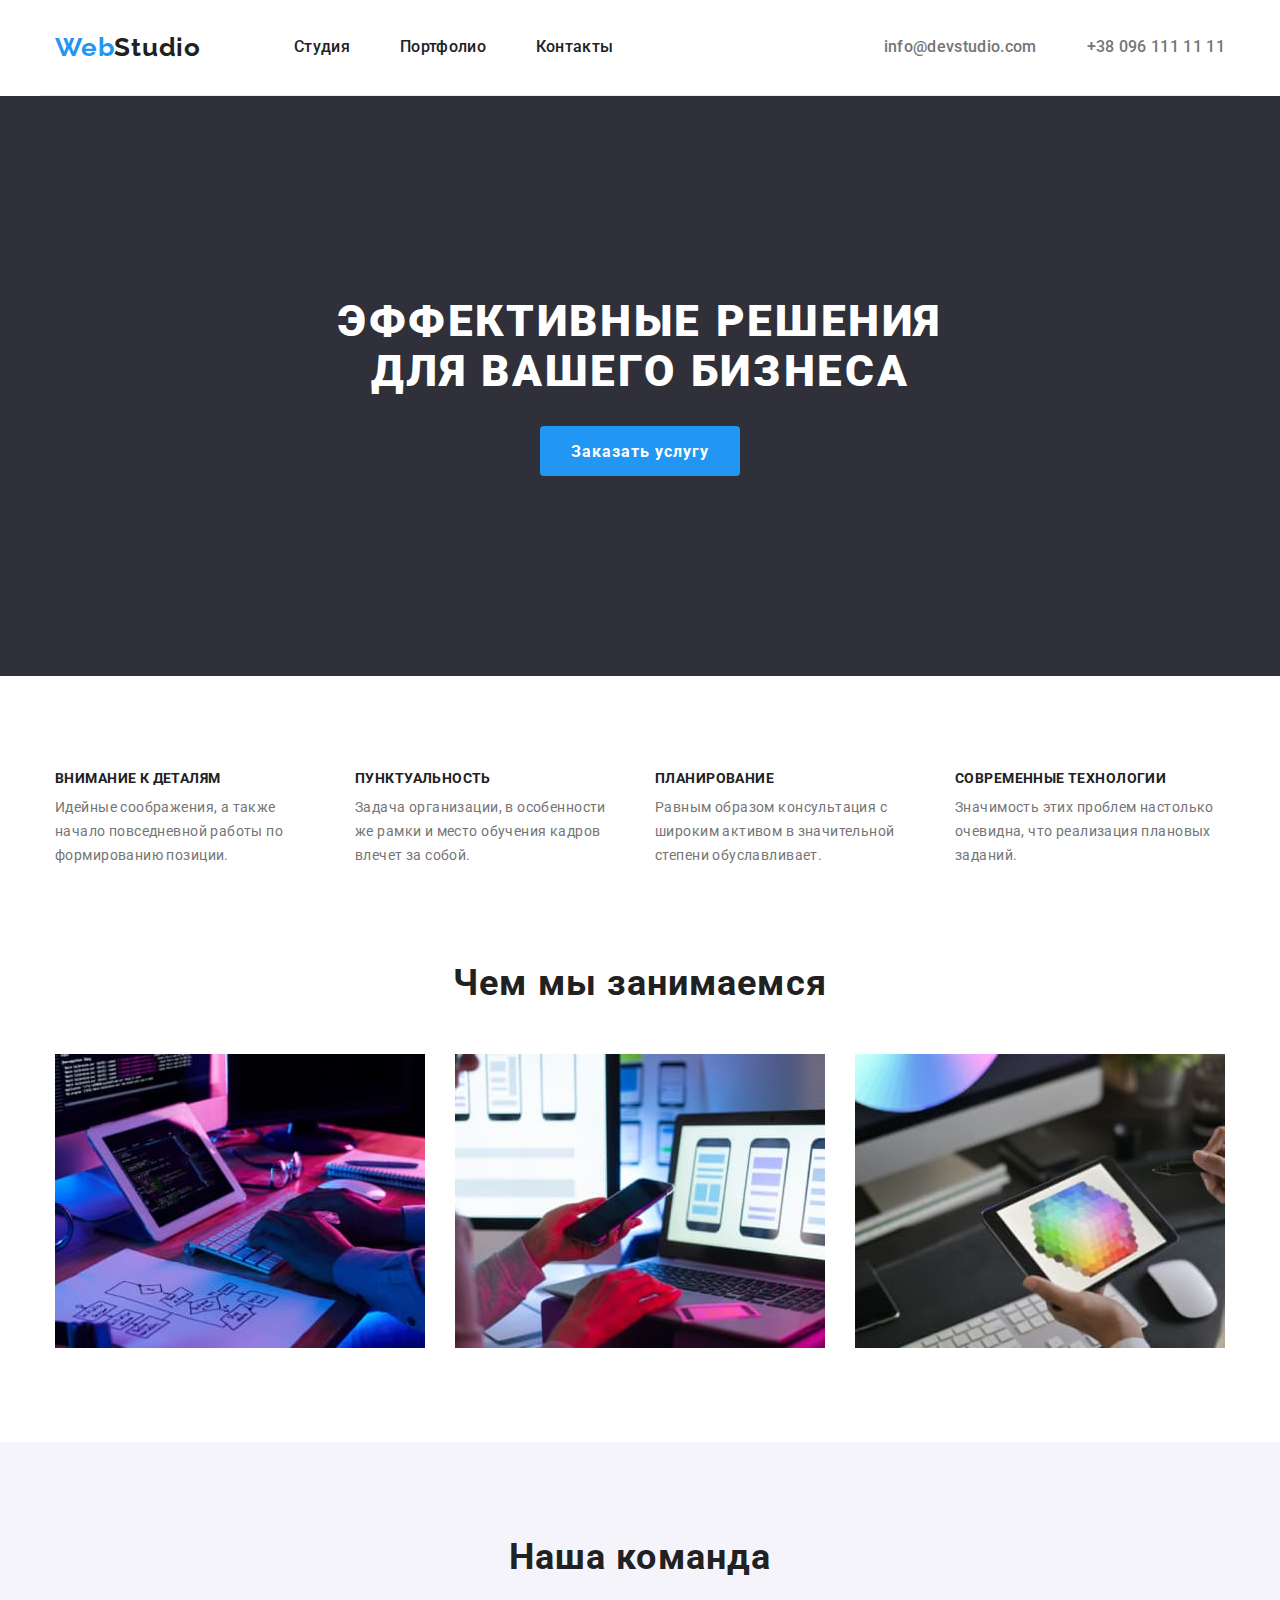
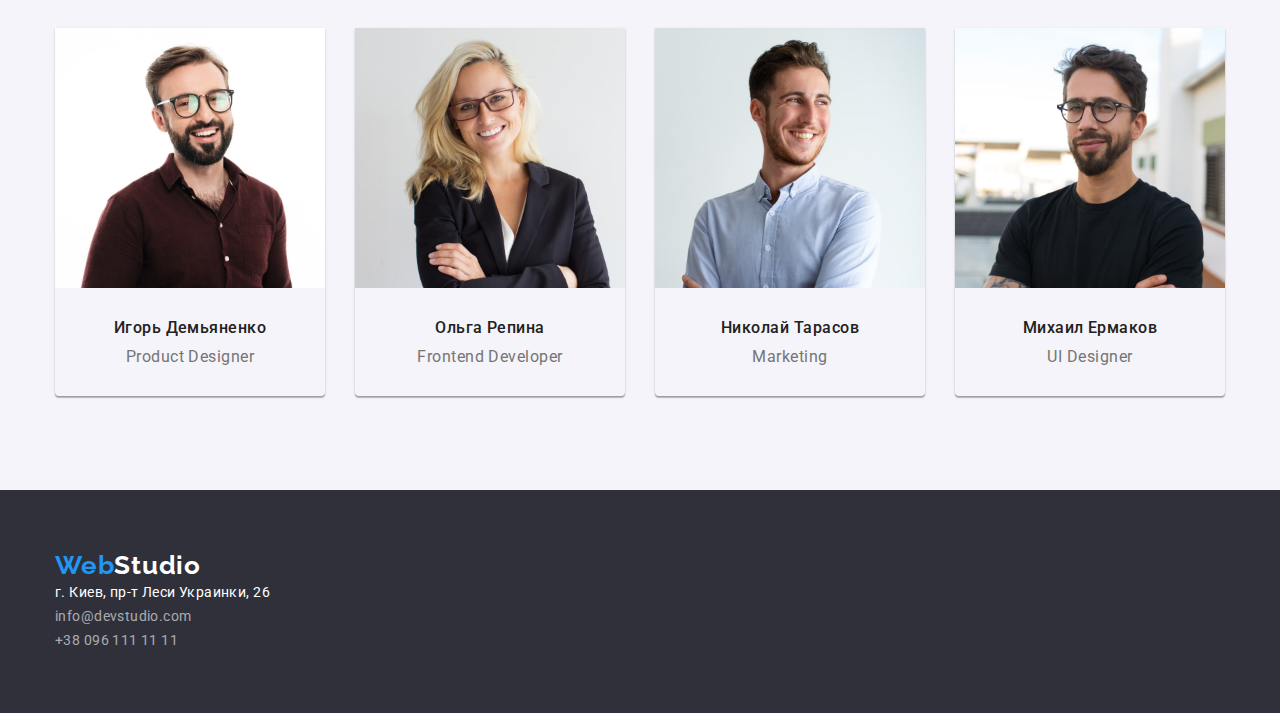
==== commit 5cdd7f8c: "Сorrected in accordance with the provided editions" ====
--- a/index.html
+++ b/index.html
@@ -34,12 +34,10 @@
                 </ul>
             </nav>
             <!-- Контактні дані -->
-            <div class="header-group">
                 <ul class="header-contact-list list">
                     <li class="header-contact-list-item"><a class="header-contact-link link" href="mailto:info@devstudio.com" lang="en">info@devstudio.com</a></li>
                     <li class="header-contact-list-item"><a class="header-contact-link link" href="tel:+380961111111">+38 096 111 11 11</a></li>
                 </ul>
-            </div>
         </div>
     </header>
 
@@ -56,20 +54,20 @@
         <section class="benefits">
             <div class="benefits-container container">
                 <h2 hidden>Преимущества</h2>
-                <ul class="benefits-list list">
-                    <li class="benefits-list-item">
+                <ul class="benefits-list benefits-set list">
+                    <li class="benefits-list-item benefits-set-item">
                         <h3 class="benefits-list-item-title">Внимание к деталям</h3>
                         <p class="benefits-list-item-text">Идейные соображения, а также начало повседневной работы по формированию позиции.</p>
                     </li>
-                    <li class="benefits-list-item">
+                    <li class="benefits-list-item benefits-set-item">
                         <h3 class="benefits-list-item-title">Пунктуальность</h3>
                         <p class="benefits-list-item-text">Задача организации, в особенности же рамки и место обучения кадров влечет за собой.</p>
                     </li>
-                    <li class="benefits-list-item">
+                    <li class="benefits-list-item benefits-set-item">
                         <h3 class="benefits-list-item-title">Планирование</h3>
                         <p class="benefits-list-item-text">Равным образом консультация с широким активом в значительной степени обуславливает.</p>
                     </li>
-                    <li class="benefits-list-item"> 
+                    <li class="benefits-list-item benefits-set-item"> 
                         <h3 class="benefits-list-item-title">Современные технологии</h3>
                         <p class="benefits-list-item-text">Значимость этих проблем настолько очевидна, что реализация плановых заданий.</p>
                     </li>
--- a/css/styles.css
+++ b/css/styles.css
@@ -14,9 +14,11 @@
         --secondary-accent-bg-cl: #F5F4FA;
     /* others */
         --portfolio-items: 3;
-        --portfolio-indent: 30px;
+        --portfolio-gap: 30px;
         --team-items: 4;
-        --team-indent: 30px;
+        --team-gap: 30px;
+        --benefits-items: 4;
+        --benefits-gap: 30px;
 }
 
 /* reset */
@@ -99,13 +101,12 @@
     display: flex;
     flex-direction: row;
     align-items: center;
+    padding-top: 32px;
+    padding-bottom: 32px;
 }
 
 .header-logo {
-    margin-top: 24px;
     margin-right: 93px;
-    margin-bottom: 24px;
-
 }
 
 .logo {
@@ -142,13 +143,12 @@
     line-height: 1.14;
     letter-spacing: 0.02em;
     color: var(--main-txt-cl);
-    padding-right: 50px;
+}
+
+.header-link:not(last-child) {
+    margin-right: 50px;
 }
         
-.header-link:last-child {
-    margin-right: 0;
-}
-    
 .header-link:hover,
 .header-link:focus {
     color: var(--accent-txt-cl);
@@ -192,6 +192,8 @@
     justify-content: center;
     align-items: center;
     flex-direction: column;
+    padding-top: 200px;
+    padding-bottom: 200px;
 }
 
 .hero-title {
@@ -203,7 +205,7 @@
     letter-spacing: 0.06em;
     text-transform: uppercase;
     color: var(--secondary-accent-txt-cl);
-    margin: 200px 452px 30px 452px;
+    margin-bottom: 30px;
 }
 
 .hero-btn {
@@ -216,11 +218,8 @@
     background-color: var(--accent-bg-cl);
     width: 200px;
     height: 50px;
-    left: 700px;
-    top: 430px;
     border: none;
     border-radius: 4px;
-    margin: 30px 700px 200px 700px;
 }
 
 .hero-btn:hover,
@@ -234,7 +233,24 @@
     justify-content: space-between;
     align-items: center;
     flex-direction: row;
-}
+    padding-top: 94px;
+    padding-bottom: 94px;
+}
+
+.benefits-set {
+    margin: 0;
+    display: flex;
+    flex-wrap: wrap;
+    margin-left: calc(-1 * var(--benefits-gap));
+    margin-top: calc(-1 * var(--benefits-gap));
+}
+
+.benefits-set-item {
+    flex-basis: calc(100% / var(--benefits-items) - var(--benefits-gap));
+    margin-left: var(--benefits-gap);
+    margin-top: var(--benefits-gap);
+}
+
 .benefits-list-item-title {
     font-weight: 700;
     font-size: 14px;
@@ -242,8 +258,6 @@
     letter-spacing: 0.03em;
     text-transform: uppercase;
     color: var(--main-txt-cl);
-    margin-top: 65px;
-    margin-right: 30px;
     margin-bottom: 10px;
 }
 
@@ -253,11 +267,13 @@
     line-height: 1.71;
     letter-spacing: 0.03em;
     color: var(--secondary-txt-cl);
-    margin-right: 30px;
-    margin-bottom: 94px;
 }
 
 /* practice */
+.practice-container {
+    padding-bottom: 94px;
+}
+
 .practice-title {
     justify-content: center;
     align-items: flex-start;
@@ -269,31 +285,40 @@
     justify-content: space-between;
     align-items: center;
     flex-direction: row;
-    margin-bottom: 94px;
 }
 
 /* team */
 .team-container {
     padding-top: 94px;
+    padding-bottom: 94px;
 }
 .team {
     background-color: var(--secondary-accent-bg-cl);
 }
 
 .team-title {
-    margin-top: 94px;
     margin-bottom: 50px;
 }
 
 .team-set {
+    padding: 0;
+    margin: 0;
     display: flex;
     flex-wrap: wrap;
-    margin: calc(-1 * var(--team-indent) / 2);
+    margin-left: calc(-1 * var(--team-gap));
+    margin-top: calc(-1 * var(--team-gap));
 }
 
 .team-set-item {
-    flex-basis: calc((100% - var(var(--team-indent)) * var(--team-items)) / var(--team-items));
-    margin: calc(var(--team-indent) / 2);
+    flex-basis: calc(100% / var(--team-items) - var(--team-gap));
+    margin-left: var(--team-gap);
+    margin-top: var(--team-gap);
+}
+
+.team-list-item {
+    padding-bottom: 30px;
+    box-shadow: 0px 1px 3px rgba(0, 0, 0, 0.12), 0px 1px 1px rgba(0, 0, 0, 0.14), 0px 2px 1px rgba(0, 0, 0, 0.2);
+    border-radius: 0px 0px 4px 4px;
 }
 
 .team-list-item-title {
@@ -303,6 +328,8 @@
     text-align: center;
     letter-spacing: 0.03em;
     color: var(--main-txt-cl);
+    margin-top: 30px;
+    margin-bottom: 10px;
 }
 
 .team-list-item-text {
@@ -312,7 +339,6 @@
     text-align: center;
     letter-spacing: 0.03em;
     color: var(--secondary-txt-cl);
-    margin-bottom: 94px;
 }
 
 /* portfolio */
@@ -329,6 +355,7 @@
     display: flex;
     justify-content: center;
     flex-direction: row;
+    margin-bottom: 50px;
 }
 
 .portfolio-filter-list, .list {} 
@@ -343,9 +370,11 @@
     background-color: var(--secondary-accent-bg-cl);
     border: none;
     border-radius: 4px;
+    padding: 6px 22px;
+}
+
+.portfolio-filter-btn:not(last-child) {
     margin-right: 8px;
-    margin-bottom: 50px;
-    padding: 6px 22px;
 }
 
 .portfolio-filter-btn:hover,
@@ -356,18 +385,30 @@
 
 /* portfolio-list set */
 .card-set {
+    padding: 0;
+    margin: 0;
     display: flex;
     flex-wrap: wrap;
-    margin: calc(-1 * var(--portfolio-indent) / 2);
+    margin-left: calc(-1 * var(--portfolio-gap));
+    margin-top: calc(-1 * var(--portfolio-gap));
+    
 }
 
 .card-set-item {
-    flex-basis: calc((100% - var(var(--portfolio-indent)) * var(--portfolio-items)) / var(--portfolio-items));
-    margin: calc(var(--portfolio-indent) / 2);
-}
-
-.portfolio-list-item {}
-
+    flex-basis: calc(100% / var(--portfolio-items) - var(--portfolio-gap));
+    margin-left: var(--portfolio-gap);
+    margin-top: var(--portfolio-gap);
+}
+
+.portfolio-list-item {
+    display: flex;
+    flex-direction: column;
+    border: 1px solid #EEEEEE;
+}
+
+.portfolio-list-item-info {
+    margin: 20px 24px;
+}
 
 .portfolio-list-item-title {
     font-weight: 700;
@@ -393,11 +434,11 @@
 .footer-container {
     display: flex;
     flex-direction: column;
-}
-
-.footer-logo {
-    margin-top: 60px;
-}
+    padding-top: 60px;
+    padding-bottom: 60px;
+}
+
+.footer-logo {}
 
 .footer-logo-span {
     color: var(--secondary-accent-txt-cl);
@@ -405,7 +446,6 @@
 
 .footer-address {
     font-style: normal;
-    margin-bottom: 60px;
 }
 
 .footer-address-list, .list {}
